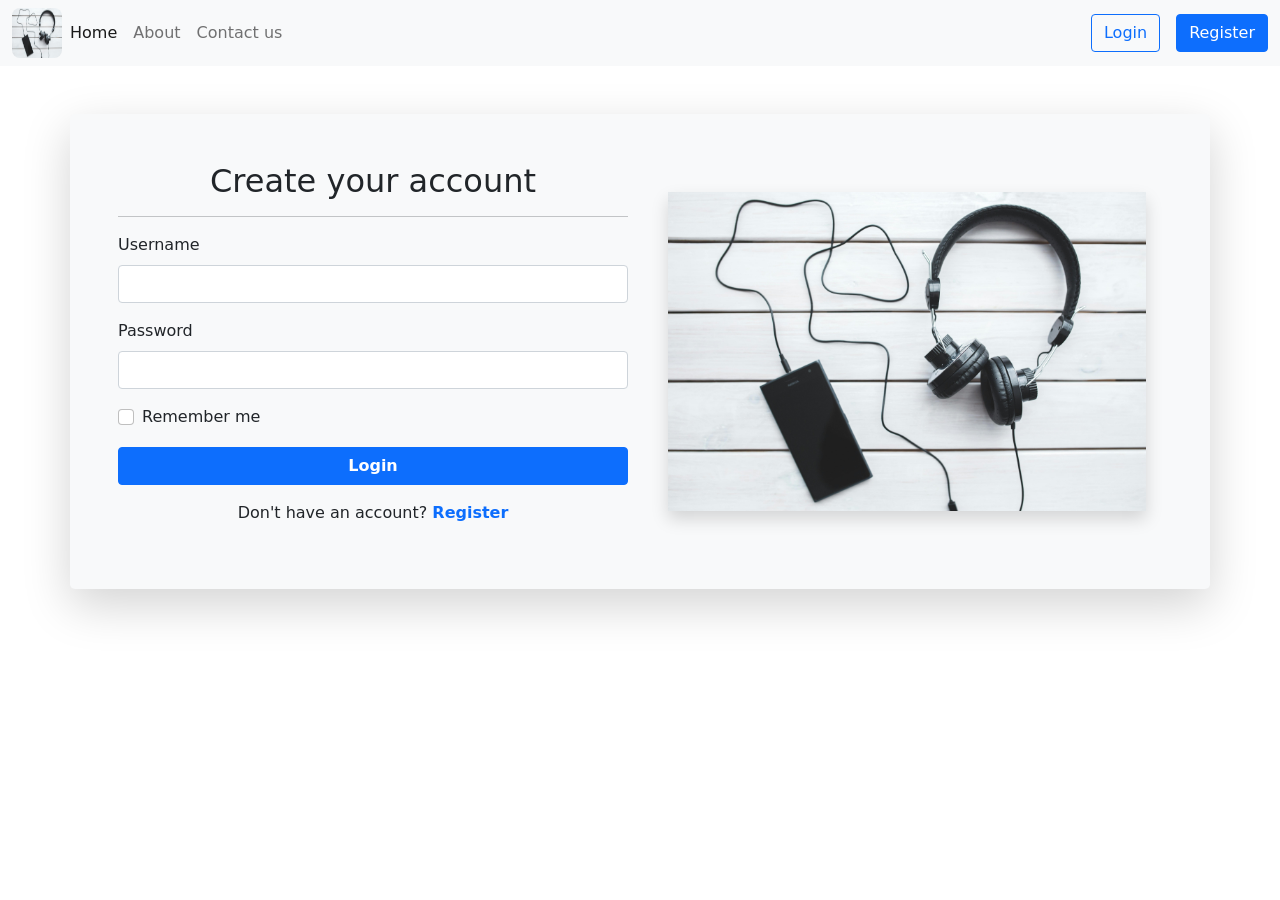
==== login.html @ 2173b1b1 "My first commit" ====
<!DOCTYPE html>
<html lang="en">

<head>
    <meta charset="UTF-8">
    <meta name="viewport" content="width=device-width, initial-scale=1.0">
    <title>Document</title>
    <link rel="stylesheet" href="css/bootstrap.css">
</head>
<style>
 a{
    text-decoration: none;
 }
</style>

<body>

    <!-- form Login -->
<nav class="navbar navbar-expand-lg navbar-light bg-light">
  <div class="container-fluid">
    <img src="images/pexels-karola-g2-6320.jpg"  style="width: 50px; height: 50px; border-radius: 8px;">

    <div class="collapse navbar-collapse" id="navbarTogglerDemo03">
      <ul class="navbar-nav me-auto mb-2 mb-lg-0">
        <li class="nav-item">
          <a class="nav-link active" aria-current="page" href="index.html">Home</a>
        </li>
        <li class="nav-item">
          <a class="nav-link" href="#">About</a>
        </li>
        <li class="nav-item">
          <a class="nav-link " href="#" tabindex="-1" aria-disabled="true">Contact us</a>
        </li>
      </ul>
    
     
      <a class="btn btn-outline-primary me-3" href="login.html" role="button">Login</a>
         <a class="btn btn-primary " href="register.html" role="button">Register</a>
    </div>
  </div>
</nav>

    <div class="container mt-5 mb-5 p-4 p-md-5 rounded-3 shadow-lg bg-light text-dark">
    <div class="row align-items-center">
        
        <div class="col-lg-6 col-12 mb-4 mb-lg-0">
            <h2 class="text-center">Create your account</h2>
            <hr>
            <form>
                <div class="mb-3">
                    <label for="username" class="form-label">Username</label>
                    <input type="text" class="form-control" id="username">
                </div>

                <div class="mb-3">
                    <label for="inputPassword" class="form-label">Password</label>
                    <input type="password" class="form-control" id="inputPassword">
                </div>

                <div class="form-check">
                    <input class="form-check-input" type="checkbox" id="flexCheckDefault">
                    <label class="form-check-label" for="flexCheckDefault">Remember me</label>
                </div>

                <button class="btn btn-primary w-100 mt-3 fw-bold" id="btn_login">Login</button>
                <p class="mt-3 text-center">Don't have an account? <a class="text-primary fw-bold" href="register.html">Register</a></p>
            </form>
        </div>

        <div class="col-lg-6 col-12 text-center">
            <div class="img-wrapper p-3">
                <img src="images/pexels-karola-g2-6320.jpg" 
                     class="img-fluid rounded-4 shadow" 
                     style="max-height: 450px; width: 100%; object-fit: cover;" 
                     alt="login Image">
            </div>
        </div>

    </div>
</div>

<script src="js/login.js"></script>
    <script src="js/bootstrap.bundle.min.js"></script>
</body>

</html>
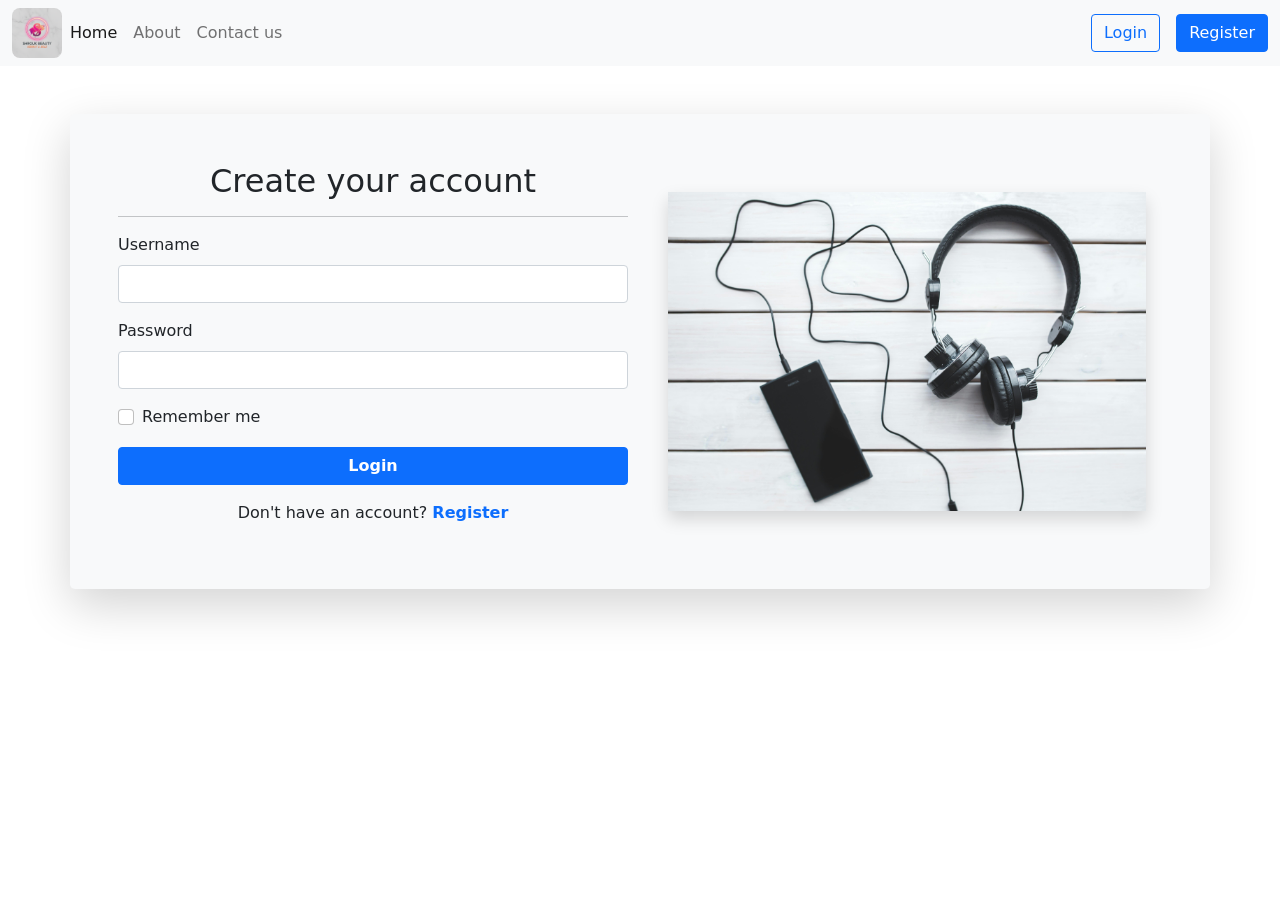
==== commit 8d120f9e: "My second commit" ====
--- a/login.html
+++ b/login.html
@@ -18,7 +18,7 @@
     <!-- form Login -->
 <nav class="navbar navbar-expand-lg navbar-light bg-light">
   <div class="container-fluid">
-    <img src="images/pexels-karola-g2-6320.jpg"  style="width: 50px; height: 50px; border-radius: 8px;">
+    <img src="images/Gemini_Generated_Image_7cnqp77cnqp77cnq.png"  style="width: 50px; height: 50px; border-radius: 8px;">
 
     <div class="collapse navbar-collapse" id="navbarTogglerDemo03">
       <ul class="navbar-nav me-auto mb-2 mb-lg-0">
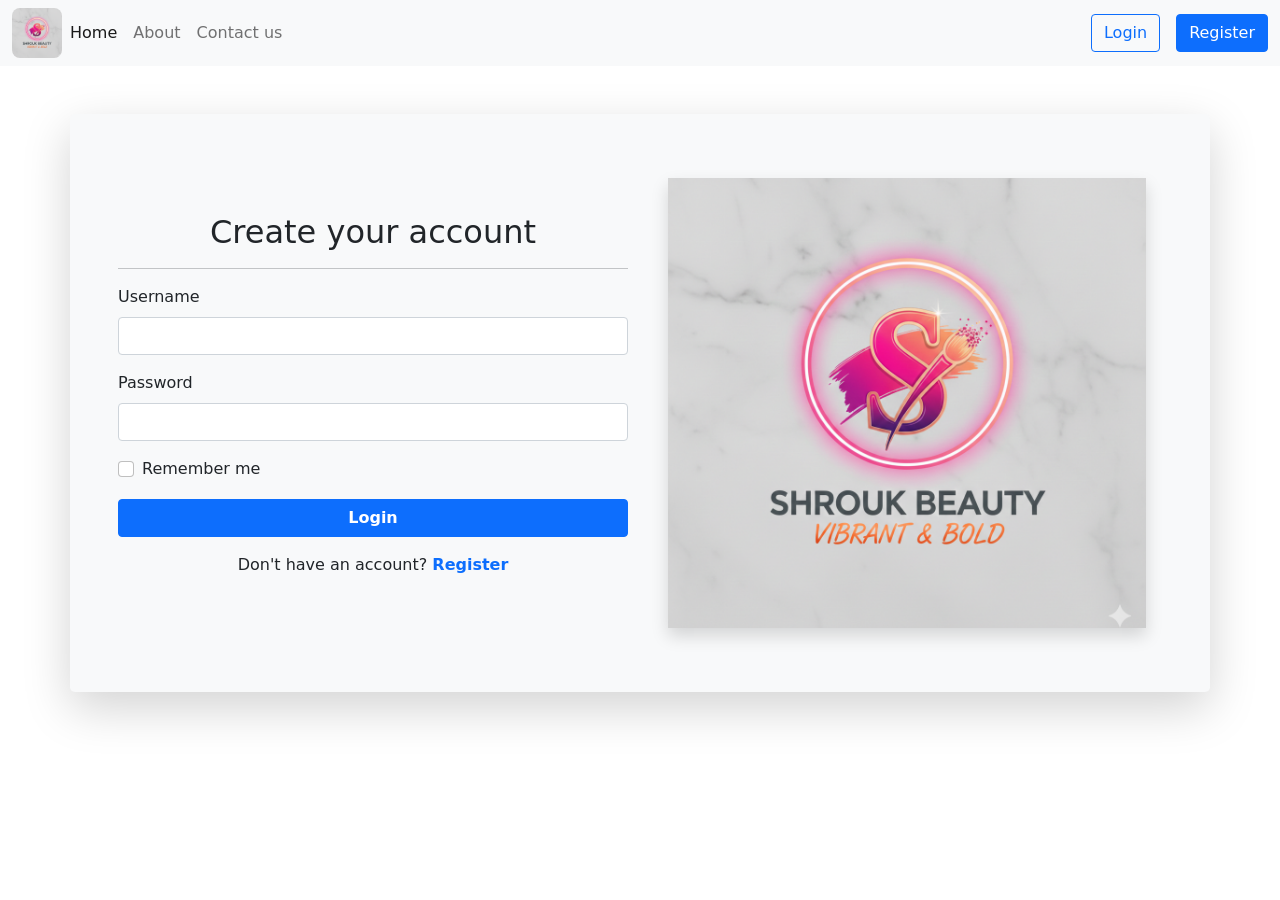
==== commit a2f13b46: "update images" ====
--- a/login.html
+++ b/login.html
@@ -69,7 +69,7 @@
 
         <div class="col-lg-6 col-12 text-center">
             <div class="img-wrapper p-3">
-                <img src="images/pexels-karola-g2-6320.jpg" 
+                <img src="images/Gemini_Generated_Image_7cnqp77cnqp77cnq.png" 
                      class="img-fluid rounded-4 shadow" 
                      style="max-height: 450px; width: 100%; object-fit: cover;" 
                      alt="login Image">
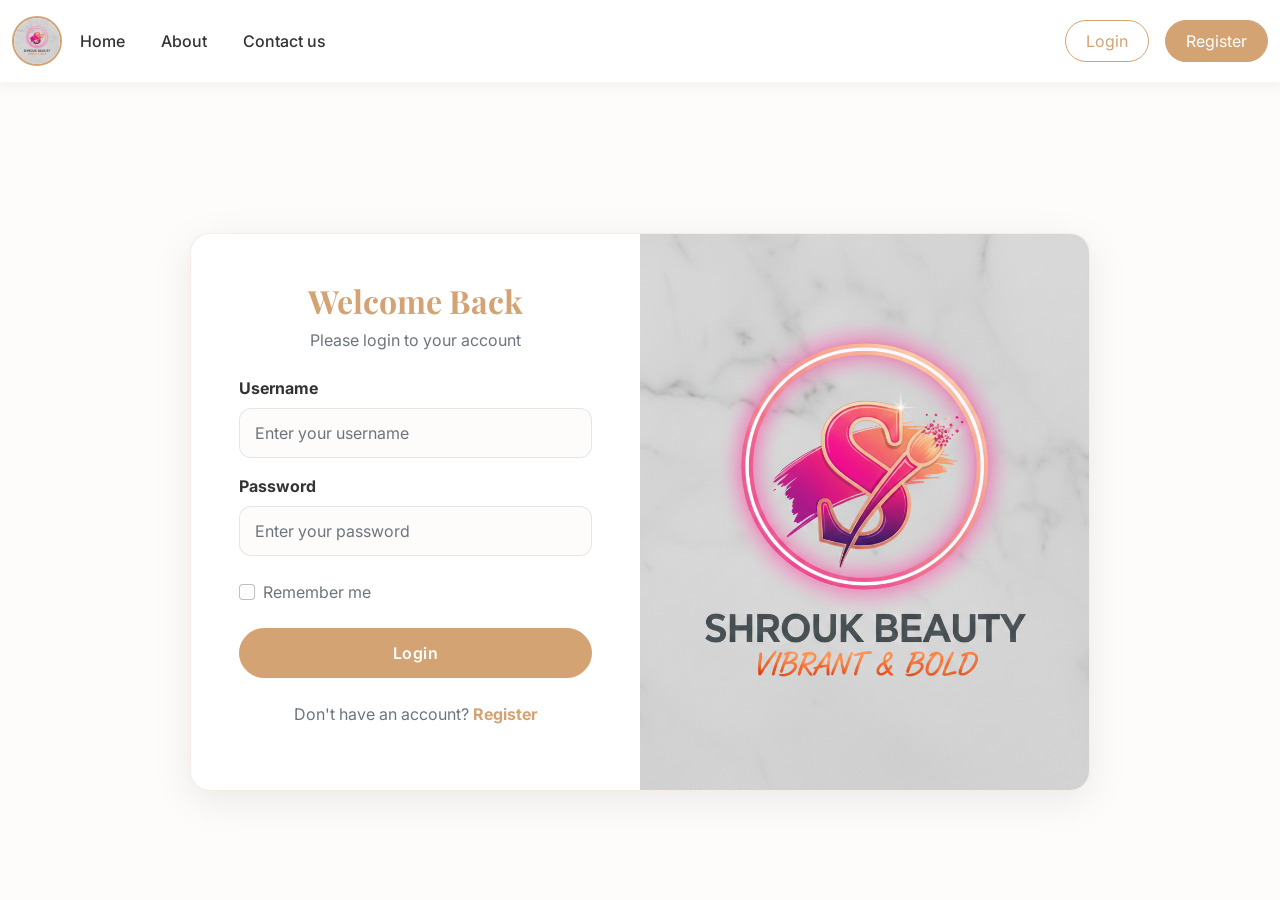
==== commit e3afff47: "update UI" ====
--- a/login.html
+++ b/login.html
@@ -6,12 +6,8 @@
     <meta name="viewport" content="width=device-width, initial-scale=1.0">
     <title>Document</title>
     <link rel="stylesheet" href="css/bootstrap.css">
+    <link rel="stylesheet" href="css/style.css">
 </head>
-<style>
- a{
-    text-decoration: none;
- }
-</style>
 
 <body>
 
@@ -40,44 +36,36 @@
   </div>
 </nav>
 
-    <div class="container mt-5 mb-5 p-4 p-md-5 rounded-3 shadow-lg bg-light text-dark">
-    <div class="row align-items-center">
-        
-        <div class="col-lg-6 col-12 mb-4 mb-lg-0">
-            <h2 class="text-center">Create your account</h2>
-            <hr>
-            <form>
-                <div class="mb-3">
-                    <label for="username" class="form-label">Username</label>
-                    <input type="text" class="form-control" id="username">
-                </div>
+    <div class="auth-container container">
+        <div class="row auth-form-wrapper w-100 mx-auto" style="max-width: 900px;">
+            <div class="col-lg-6 col-12 auth-form-content">
+                <h2 class="text-center">Welcome Back</h2>
+                <p class="text-center text-muted mb-4">Please login to your account</p>
+                <form>
+                    <div class="mb-3">
+                        <label for="username" class="form-label fw-bold">Username</label>
+                        <input type="text" class="form-control auth-input" id="username" placeholder="Enter your username">
+                    </div>
 
-                <div class="mb-3">
-                    <label for="inputPassword" class="form-label">Password</label>
-                    <input type="password" class="form-control" id="inputPassword">
-                </div>
+                    <div class="mb-4">
+                        <label for="inputPassword" class="form-label fw-bold">Password</label>
+                        <input type="password" class="form-control auth-input" id="inputPassword" placeholder="Enter your password">
+                    </div>
 
-                <div class="form-check">
-                    <input class="form-check-input" type="checkbox" id="flexCheckDefault">
-                    <label class="form-check-label" for="flexCheckDefault">Remember me</label>
-                </div>
+                    <div class="form-check mb-4">
+                        <input class="form-check-input" type="checkbox" id="flexCheckDefault">
+                        <label class="form-check-label text-muted" for="flexCheckDefault">Remember me</label>
+                    </div>
 
-                <button class="btn btn-primary w-100 mt-3 fw-bold" id="btn_login">Login</button>
-                <p class="mt-3 text-center">Don't have an account? <a class="text-primary fw-bold" href="register.html">Register</a></p>
-            </form>
-        </div>
-
-        <div class="col-lg-6 col-12 text-center">
-            <div class="img-wrapper p-3">
-                <img src="images/Gemini_Generated_Image_7cnqp77cnqp77cnq.png" 
-                     class="img-fluid rounded-4 shadow" 
-                     style="max-height: 450px; width: 100%; object-fit: cover;" 
-                     alt="login Image">
+                    <button class="btn btn-primary w-100 auth-btn" id="btn_login">Login</button>
+                    <p class="mt-4 text-center text-muted">Don't have an account? <a class="auth-link" href="register.html">Register</a></p>
+                </form>
+            </div>
+            <div class="col-lg-6 col-12 p-0 d-none d-lg-block">
+                <img src="images/Gemini_Generated_Image_7cnqp77cnqp77cnq.png" class="auth-image" alt="login Image">
             </div>
         </div>
-
     </div>
-</div>
 
 <script src="js/login.js"></script>
     <script src="js/bootstrap.bundle.min.js"></script>
--- a/css/style.css
+++ b/css/style.css
@@ -0,0 +1,448 @@
+/* Import Premium Fonts */
+@import url('https://fonts.googleapis.com/css2?family=Inter:wght@300;400;500;600&family=Playfair+Display:ital,wght@0,400;0,600;0,700;1,400&display=swap');
+
+/* Global Variables for Premium Theme */
+:root {
+  --primary-color: #d4a373; /* Elegant warm tone */
+  --secondary-color: #faedcd; /* Soft background */
+  --accent-color: #e63946; /* Heart active color */
+  --text-dark: #333333;
+  --text-light: #666666;
+  --bg-light: #fefcfb;
+  --card-bg: #ffffff;
+}
+
+body {
+  font-family: 'Inter', sans-serif;
+  background-color: var(--bg-light);
+  color: var(--text-dark);
+}
+
+h1, h2, h3, h4, h5, h6, .card-title, .navbar-brand {
+  font-family: 'Playfair Display', serif;
+}
+
+/* Typography & Colors - Navbar & Links */
+.navbar {
+  background: rgba(255, 255, 255, 0.95) !important;
+  backdrop-filter: blur(10px);
+  box-shadow: 0 4px 15px rgba(0,0,0,0.05);
+  padding: 1rem 0;
+  transition: all 0.3s ease;
+}
+
+.navbar-nav .nav-link {
+  font-weight: 500;
+  color: var(--text-dark) !important;
+  margin: 0 10px;
+  transition: color 0.3s ease;
+}
+
+.navbar-nav .nav-link:hover {
+  color: var(--primary-color) !important;
+}
+
+.btn-primary {
+  background-color: var(--primary-color);
+  border-color: var(--primary-color);
+  color: white;
+  transition: all 0.3s ease;
+  border-radius: 25px;
+  padding: 8px 20px;
+}
+
+.btn-primary:hover, .btn-primary:focus {
+  background-color: #c49261;
+  border-color: #c49261;
+  color: white;
+  transform: translateY(-2px);
+  box-shadow: 0 5px 15px rgba(212, 163, 115, 0.4);
+}
+
+.btn-outline-primary {
+  color: var(--primary-color);
+  border-color: var(--primary-color);
+  border-radius: 25px;
+  padding: 8px 20px;
+  transition: all 0.3s ease;
+}
+
+.btn-outline-primary:hover {
+  background-color: var(--primary-color);
+  border-color: var(--primary-color);
+  color: white;
+  transform: translateY(-2px);
+}
+
+a.link {
+  text-decoration: none;
+  font-weight: 500;
+}
+
+/* Username */
+#nameofaccount {
+  margin-right: 20px;
+  font-family: 'Playfair Display', serif;
+  font-weight: 600;
+  font-size: 1.1rem;
+  color: var(--primary-color) !important;
+  display: flex;
+  align-items: center;
+}
+
+/* Search Bar Styling */
+.container_search {
+  margin-top: 120px;
+  margin-bottom: 40px;
+  background: var(--card-bg);
+  padding: 20px;
+  border-radius: 15px;
+  box-shadow: 0 10px 30px rgba(0,0,0,0.03);
+}
+
+#searchMode {
+  margin-right: 20px;
+  border-radius: 25px;
+  border: 1px solid #ddd;
+  padding: 10px 20px;
+  font-family: 'Inter', sans-serif;
+  color: var(--text-light);
+}
+
+#search {
+  border-radius: 25px;
+  border: 1px solid #ddd;
+  padding: 10px 25px;
+  transition: all 0.3s ease;
+  font-family: 'Inter', sans-serif;
+}
+
+#search:focus {
+  border-color: var(--primary-color);
+  box-shadow: 0 0 0 0.2rem rgba(212, 163, 115, 0.25);
+  outline: none;
+}
+
+/* Product Container & Cards */
+.product_container {
+  margin-top: 20px;
+  background-color: transparent !important;
+}
+
+/* Targeting generated product cards */
+.product-cards, .card {
+  border: none;
+  border-radius: 20px;
+  background: var(--card-bg);
+  overflow: hidden;
+  transition: all 0.4s cubic-bezier(0.175, 0.885, 0.32, 1.275);
+  box-shadow: 0 10px 20px rgba(0, 0, 0, 0.04);
+}
+
+.product-cards:hover, .card:hover {
+  transform: translateY(-10px);
+  box-shadow: 0 20px 40px rgba(0, 0, 0, 0.08);
+}
+
+.card-img-top {
+  border-bottom: 1px solid #f0f0f0;
+  object-fit: cover; /* Prevents distortion */
+  transition: transform 0.5s ease;
+}
+
+.card:hover .card-img-top {
+  transform: scale(1.03);
+}
+
+.card-body {
+  padding: 1.5rem;
+}
+
+.card-title {
+  font-size: 1.3rem;
+  font-weight: 700;
+  margin-bottom: 0.5rem;
+}
+
+.card-text {
+  color: var(--text-light);
+  line-height: 1.6;
+}
+
+/* Icons & Heart Interactive Effect */
+.icon {
+  font-size: 24px;
+  cursor: pointer;
+}
+
+.icon .fav, .icon .fa-heart {
+  transition: transform 0.2s cubic-bezier(0.175, 0.885, 0.32, 1.275), color 0.3s ease;
+  color: #ccc;
+}
+
+.icon .fav:hover, .icon .fa-heart:hover {
+  transform: scale(1.15);
+  color: #ffb3b3;
+}
+
+/* This targets the filled heart specifically to ensure it overrides when solid */
+.icon .fa-solid.fa-heart, .icon .fa-solid.fav {
+  color: var(--accent-color) !important;
+  transform: scale(1.1);
+}
+
+/* Cart Menu Styling */
+.icon-cart i {
+  cursor: pointer;
+  color: var(--text-dark) !important;
+  transition: color 0.3s ease;
+}
+
+.icon-cart i:hover {
+  color: var(--primary-color) !important;
+}
+
+.notification {
+  top: -8px;
+  left: 90px;
+  display: none;
+  background-color: var(--primary-color) !important;
+  color: white;
+  border: 2px solid white;
+}
+
+.rest_icons {
+  display: none;
+  align-items: center;
+}
+
+/* Cart dropdown panel */
+.product_cart {
+  display: none;
+  position: absolute;
+  width: 340px;
+  max-height: 400px;
+  overflow-y: auto;
+  overflow-x: hidden;
+  background-color: rgba(255, 255, 255, 0.98);
+  backdrop-filter: blur(15px);
+  box-shadow: 0 15px 35px rgba(0, 0, 0, 0.1);
+  padding: 15px;
+  top: 50px;
+  right: 60px;
+  z-index: 1000;
+  border-radius: 15px;
+  border: 1px solid rgba(0,0,0,0.05);
+}
+
+/* Slim Scrollbar for Cart */
+.product_cart::-webkit-scrollbar {
+  width: 6px;
+}
+
+.product_cart::-webkit-scrollbar-track {
+  background: transparent; 
+  border-radius: 10px;
+}
+
+.product_cart::-webkit-scrollbar-thumb {
+  background: rgba(212, 163, 115, 0.5); /* Primary color slightly transparent */
+  border-radius: 10px;
+}
+
+.product_cart::-webkit-scrollbar-thumb:hover {
+  background: rgba(212, 163, 115, 0.8);
+}
+
+/* Cart inner items */
+.product_cart .row-col-6 {
+  display: flex;
+  align-items: center;
+  justify-content: space-between;
+  border-bottom: 1px solid #f0f0f0;
+  padding: 12px 5px !important;
+  background-color: transparent !important;
+  margin-bottom: 0 !important;
+}
+
+.product_cart .row-col-6 p {
+  margin: 0;
+  font-size: 0.9rem;
+  font-weight: 500;
+  flex: 1;
+}
+
+.product_cart .row-col-6 strong {
+  display: block;
+  font-size: 0.85rem;
+  color: var(--primary-color) !important;
+  margin-top: 4px;
+}
+
+.product_cart .btn-secondary {
+  background-color: #f8f9fa;
+  color: var(--text-dark);
+  border: 1px solid #e9ecef;
+  border-radius: 50%;
+  width: 25px;
+  height: 25px;
+  padding: 0;
+  display: flex;
+  align-items: center;
+  justify-content: center;
+  font-weight: bold;
+}
+
+.product_cart .btn-secondary:hover {
+  background-color: var(--primary-color);
+  color: white;
+  border-color: var(--primary-color);
+}
+
+.product_cart .number {
+  font-weight: 600;
+  width: 20px;
+  text-align: center;
+}
+
+/* View Cart button */
+.product_cart .btn-outline-primary {
+  width: 100%;
+  margin-top: 15px;
+}
+
+#logout {
+  border-radius: 25px;
+}
+
+/* Image rounding for navbar */
+.navbar img {
+  border-radius: 50% !important;
+  border: 2px solid var(--primary-color);
+}
+
+/* Product of Cart Page Specifics */
+.home .card, .fav .card {
+  box-shadow: 0 5px 15px rgba(0, 0, 0, 0.05);
+  transition: all 0.3s ease;
+  border-radius: 15px;
+  overflow: hidden;
+  border: none;
+}
+
+.home .card:hover, .fav .card:hover {
+  transform: translateY(-5px);
+  box-shadow: 0 15px 30px rgba(0, 0, 0, 0.08);
+}
+
+.home .btn-danger {
+  background-color: transparent;
+  color: var(--accent-color);
+  border: 1px solid var(--accent-color);
+  border-radius: 25px;
+  padding: 8px;
+  font-weight: 500;
+  transition: all 0.3s ease;
+}
+
+.home .btn-danger:hover {
+  background-color: var(--accent-color);
+  color: white;
+  transform: translateY(-2px);
+  box-shadow: 0 5px 15px rgba(230, 57, 70, 0.3);
+}
+
+.home .btn-secondary {
+  border-radius: 50%;
+  width: 35px;
+  height: 35px;
+  display: flex;
+  align-items: center;
+  justify-content: center;
+  background-color: var(--secondary-color);
+  color: var(--primary-color);
+  border: none;
+  font-weight: bold;
+}
+
+.home .btn-secondary:hover {
+  background-color: var(--primary-color);
+  color: white;
+}
+
+/* Auth Pages Styling */
+.auth-container {
+  min-height: calc(100vh - 120px);
+  display: flex;
+  align-items: center;
+  justify-content: center;
+  padding-top: 80px;
+}
+
+.auth-form-wrapper {
+  background: var(--card-bg);
+  border-radius: 20px;
+  box-shadow: 0 10px 40px rgba(0, 0, 0, 0.08);
+  overflow: hidden;
+  border: 1px solid rgba(212, 163, 115, 0.2);
+}
+
+.auth-form-content {
+  padding: 3rem;
+  display: flex;
+  flex-direction: column;
+  justify-content: center;
+}
+
+.auth-form-content h2 {
+  color: var(--primary-color);
+  font-weight: 700;
+  margin-bottom: 0.5rem;
+}
+
+.auth-input {
+  border-radius: 12px;
+  border: 1px solid rgba(0, 0, 0, 0.1);
+  padding: 12px 15px;
+  transition: all 0.3s ease;
+  background-color: var(--bg-light);
+}
+
+.auth-input:focus {
+  border-color: var(--primary-color);
+  box-shadow: 0 0 0 3px rgba(212, 163, 115, 0.2);
+  background-color: #fff;
+  outline: none;
+}
+
+.auth-btn {
+  border-radius: 25px;
+  padding: 12px;
+  font-weight: 600;
+  letter-spacing: 0.5px;
+  transition: all 0.3s ease;
+}
+
+.auth-btn:hover {
+  transform: translateY(-3px);
+  box-shadow: 0 5px 15px rgba(212, 163, 115, 0.4);
+}
+
+.auth-image {
+  height: 100%;
+  width: 100%;
+  object-fit: cover;
+  min-height: 500px;
+}
+
+.auth-link {
+  color: var(--primary-color);
+  font-weight: 700;
+  text-decoration: none;
+  transition: all 0.3s ease;
+}
+
+.auth-link:hover {
+  color: var(--accent-color);
+  text-decoration: underline;
+}
